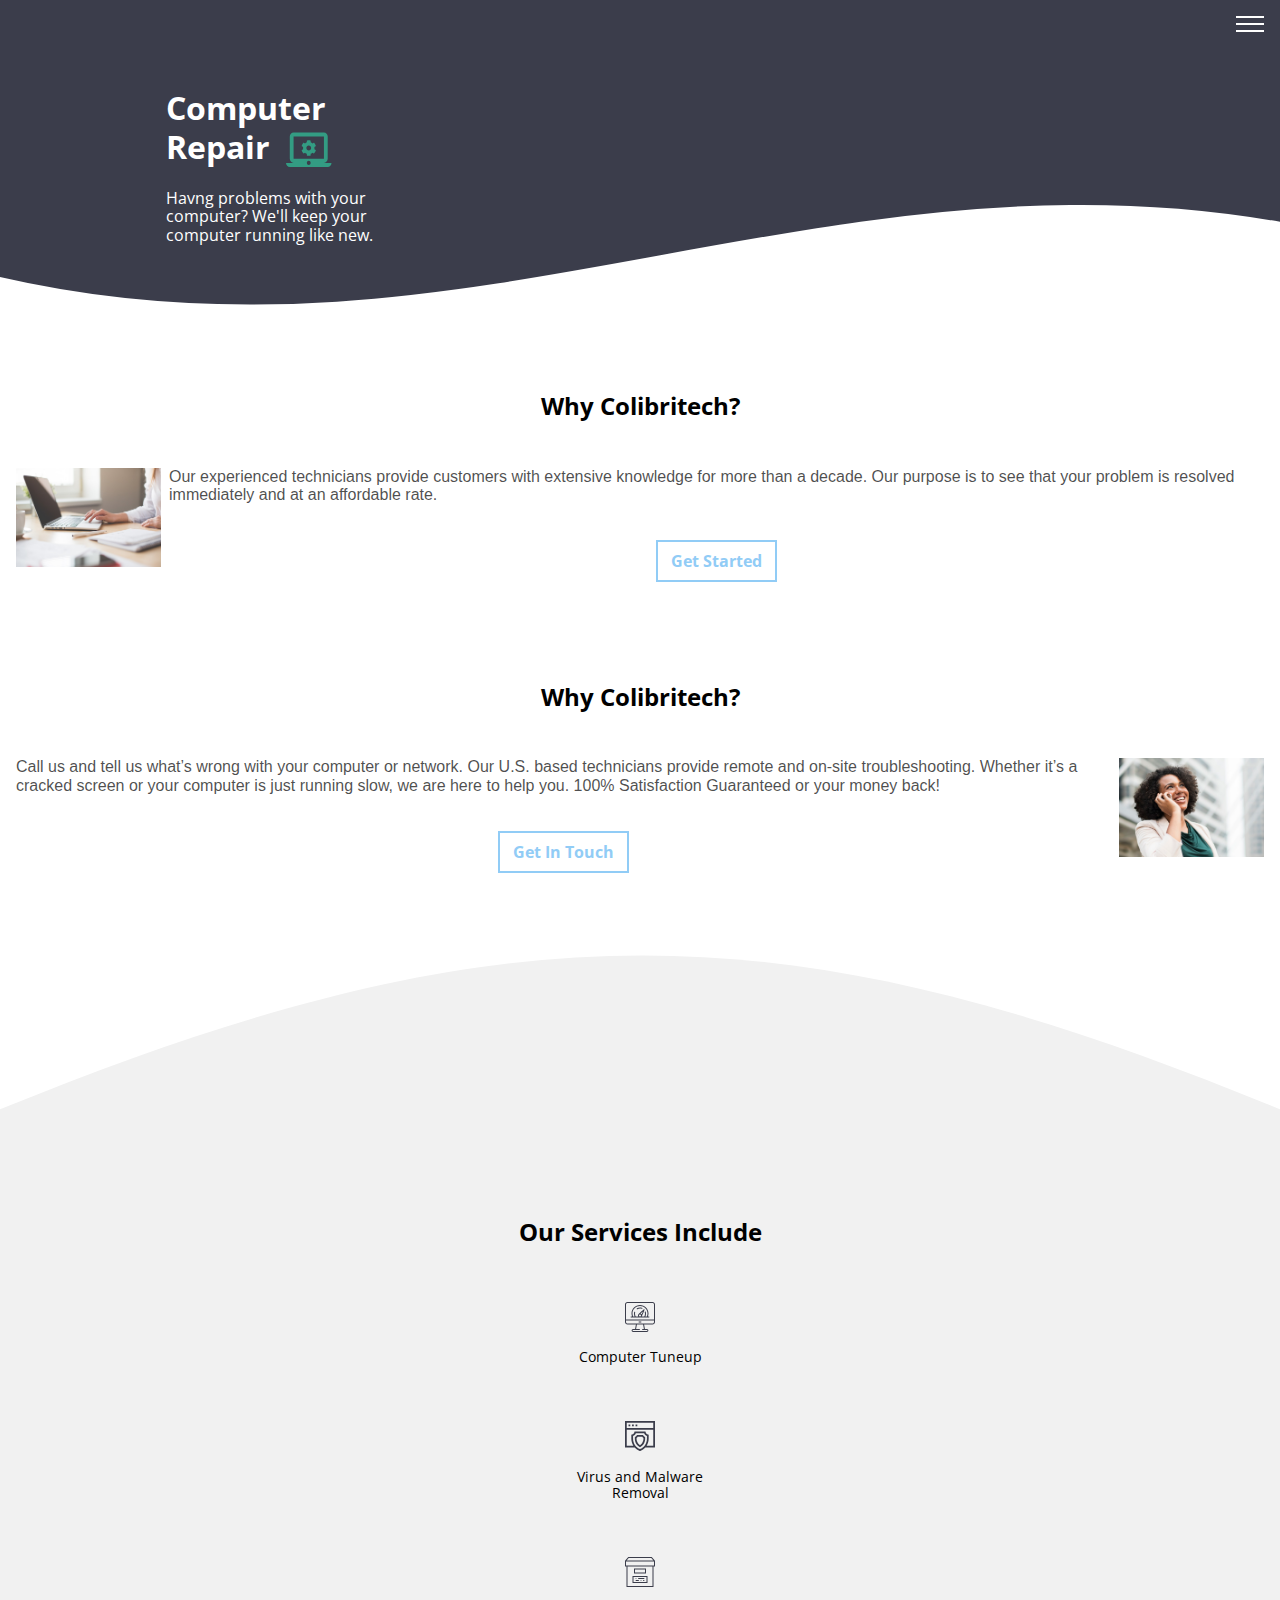
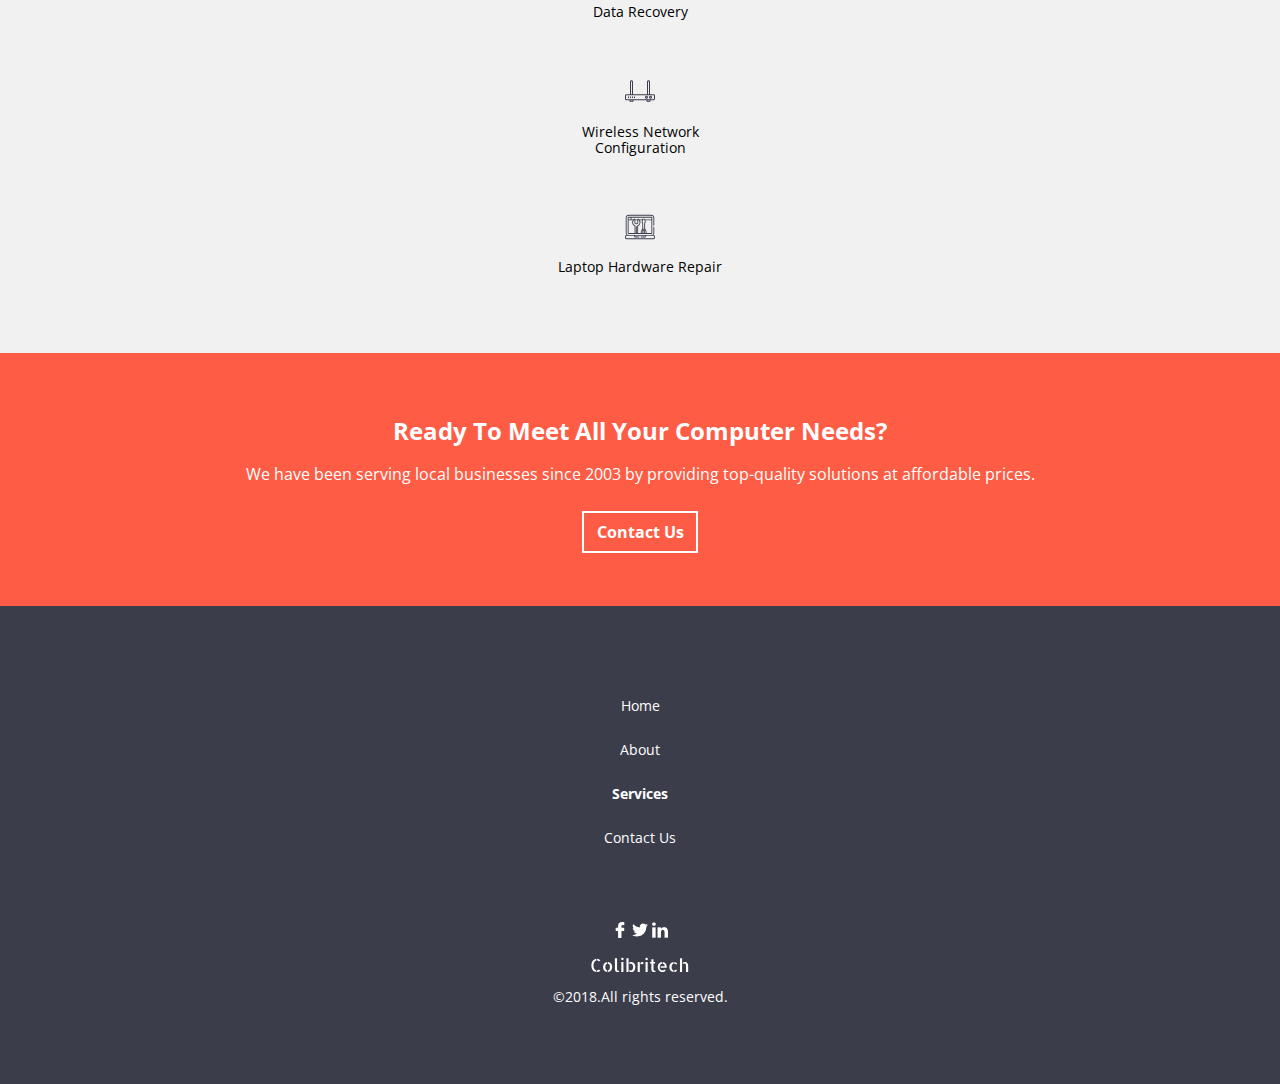
==== computer-repair.html @ 61b853d1 "Develop mobile design for computer repair page" ====
<!DOCTYPE html>
<html>
<head>
	<meta charset="utf-8">
	<meta name="viewport" content="width=device-width, initial-scale=1">
	<title>colibritech</title>
	<link rel="stylesheet" type="text/css" href="myStyle.css">
	<link href="https://fonts.googleapis.com/css?family=Open+Sans:300,500,600" rel="stylesheet">
</head>
<body>
	<div id="menu-btn" onclick="toggleMenu()">
	  <div class="bar1"></div>
	  <div class="bar2"></div>
	  <div class="bar3"></div>
	</div>
	<div id="mobile-menu">
		<ul id="list">
			<li><a href="index.html">Home</a></li>
			<li class=""><a href="#">About</a></li>
			<li class="current"><button onclick="toggle()">+</button><a href="#">Services</a></li>
			<li class="sub-links"><a href="network-support.html">Network Support</a></li>
			<li class="sub-links"><a href="computer-repair.html" class="highlight">Computer Repair</a></li>
			<li class="sub-links"><a href="web-design.html">Web Design</a></li>
			<li class="sub-links"><a href="voice-and-data.html">Voice and Data</a></li>
			<li><a href="contact-us.html">Let's Talk !</a></li>
		</ul>
	</div>
	<section class="service-intro">
		<h1>Computer <br>Repair<img src="assets/computer-repair.svg"></h1>
		<p>Havng problems with your computer? We'll keep your computer running like new.</p>
		<svg id="svg" xmlns="http://www.w3.org/2000/svg" viewBox="-300 0 950 270" >
	   	 <path d="M-314,267 C105,364 400,100 812,279" fill="none" stroke="white" stroke-width="120" stroke-linecap="round"/>
	  </svg>
	</section>
	<section class="padding content">
		<h2>Why Colibritech?</h2>
		<p class="content-text"><img src="assets/why-colibritech.jpeg" class="content-pic left">Our experienced technicians provide customers
			with extensive knowledge for more than a decade. Our purpose is to see
			that your problem is resolved immediately and at an affordable rate.
		</p>
		<div class="center-btn"><a href="#" class="button" id="network-support-btn">Get Started</a></div>
	</section>
	<section class="padding content">
		<h2>Why Colibritech?</h2>
		<p class="content-text"><img src="assets/caller.jpeg" class="content-pic right">
			Call us and tell us what’s wrong with your computer or network.
			Our U.S. based technicians provide remote and on-site troubleshooting. 
			Whether it’s a cracked screen or your computer is just running slow, we are
			here to help you. 100% Satisfaction Guaranteed or your money back! 
		</p>
		<div class="center-btn"><a href="#" class="button" id="network-support-btn">Get In Touch</a></div>
	</section>
	<svg id="semi-circle-svg" width="366" height="69" viewBox="0 0 366 69" fill="none" xmlns="http://www.w3.org/2000/svg">
		<path d="M366 45C225.695 -12.8156 145.638 -14.5704 0 45V69H366V45Z" fill="#E5E5E5" fill-opacity="1"/>
	</svg><section class="padding content grey-bg">
		<h2>Our Services Include</h2>
		<div class="service-type">
			<img src="assets/computer-tuneup.svg">
			<p>Computer Tuneup</p>
		</div>
		<div class="service-type">
			<img src="assets/virus-protection.svg">
			<p>Virus and Malware<br>Removal</p>
		</div>
		<div class="service-type">
			<img src="assets/data-recovery.svg">
			<p>Data Recovery</p>
		</div>
		<div class="service-type">
			<img src="assets/wireless.svg">
			<p>Wireless Network<br>Configuration</p>
		</div>
		<div class="service-type">
			<img src="assets/laptop-repair.svg">
			<p>Laptop Hardware Repair</p>
		</div>
	</section>
	<section class="padding banner">
		<h2>Ready To Meet All Your Computer Needs?</h2>
		<p>We have been serving local businesses since 2003 by providing top-quality solutions at affordable prices.</p>
		<a href="#" class="button">Contact Us</a>
	</section>
	<footer>
		<a href="#">Home</a>
		<a href="#">About</a>
		<a href="#" class="bold">Services</a>
		<a href="#">Contact Us</a>
		<img src="assets/facebook-white.svg">
		<img src="assets/twitter-white.svg">
		<img src="assets/linkedIn-white.svg">
		<img src="assets/colibritech.svg" id="logo-name">
		<p>&copy;2018.All rights reserved.</p>
	</footer>
	<script type="text/javascript" src="myScripts.js"></script>
</body>
</html>
---- myStyle.css ----
/*! normalize.css v8.0.1 | MIT License | github.com/necolas/normalize.css */

/* Document
   ========================================================================== */

/**
 * 1. Correct the line height in all browsers.
 * 2. Prevent adjustments of font size after orientation changes in iOS.
 */

html {
  line-height: 1.15; /* 1 */
  -webkit-text-size-adjust: 100%; /* 2 */
}

/* Sections
   ========================================================================== */

/**
 * Remove the margin in all browsers.
 */

body {
  margin: 0;
}

/**
 * Render the `main` element consistently in IE.
 */

main {
  display: block;
}

/**
 * Correct the font size and margin on `h1` elements within `section` and
 * `article` contexts in Chrome, Firefox, and Safari.
 */

h1 {
  font-size: 2em;
  margin: 0.67em 0;
}

/* Grouping content
   ========================================================================== */

/**
 * 1. Add the correct box sizing in Firefox.
 * 2. Show the overflow in Edge and IE.
 */

hr {
  box-sizing: content-box; /* 1 */
  height: 0; /* 1 */
  overflow: visible; /* 2 */
}

/**
 * 1. Correct the inheritance and scaling of font size in all browsers.
 * 2. Correct the odd `em` font sizing in all browsers.
 */

pre {
  font-family: monospace, monospace; /* 1 */
  font-size: 1em; /* 2 */
}

/* Text-level semantics
   ========================================================================== */

/**
 * Remove the gray background on active links in IE 10.
 */

a {
  background-color: transparent;
}

/**
 * 1. Remove the bottom border in Chrome 57-
 * 2. Add the correct text decoration in Chrome, Edge, IE, Opera, and Safari.
 */

abbr[title] {
  border-bottom: none; /* 1 */
  text-decoration: underline; /* 2 */
  text-decoration: underline dotted; /* 2 */
}

/**
 * Add the correct font weight in Chrome, Edge, and Safari.
 */

b,
strong {
  font-weight: bolder;
}

/**
 * 1. Correct the inheritance and scaling of font size in all browsers.
 * 2. Correct the odd `em` font sizing in all browsers.
 */

code,
kbd,
samp {
  font-family: monospace, monospace; /* 1 */
  font-size: 1em; /* 2 */
}

/**
 * Add the correct font size in all browsers.
 */

small {
  font-size: 80%;
}

/**
 * Prevent `sub` and `sup` elements from affecting the line height in
 * all browsers.
 */

sub,
sup {
  font-size: 75%;
  line-height: 0;
  position: relative;
  vertical-align: baseline;
}

sub {
  bottom: -0.25em;
}

sup {
  top: -0.5em;
}

/* Embedded content
   ========================================================================== */

/**
 * Remove the border on images inside links in IE 10.
 */

img {
  border-style: none;
}

/* Forms
   ========================================================================== */

/**
 * 1. Change the font styles in all browsers.
 * 2. Remove the margin in Firefox and Safari.
 */

button,
input,
optgroup,
select,
textarea {
  font-family: inherit; /* 1 */
  font-size: 100%; /* 1 */
  line-height: 1.15; /* 1 */
  margin: 0; /* 2 */
}

/**
 * Show the overflow in IE.
 * 1. Show the overflow in Edge.
 */

button,
input { /* 1 */
  overflow: visible;
}

/**
 * Remove the inheritance of text transform in Edge, Firefox, and IE.
 * 1. Remove the inheritance of text transform in Firefox.
 */

button,
select { /* 1 */
  text-transform: none;
}

/**
 * Correct the inability to style clickable types in iOS and Safari.
 */

button,
[type="button"],
[type="reset"],
[type="submit"] {
  -webkit-appearance: button;
}

/**
 * Remove the inner border and padding in Firefox.
 */

button::-moz-focus-inner,
[type="button"]::-moz-focus-inner,
[type="reset"]::-moz-focus-inner,
[type="submit"]::-moz-focus-inner {
  border-style: none;
  padding: 0;
}

/**
 * Restore the focus styles unset by the previous rule.
 */

button:-moz-focusring,
[type="button"]:-moz-focusring,
[type="reset"]:-moz-focusring,
[type="submit"]:-moz-focusring {
  outline: 1px dotted ButtonText;
}

/**
 * Correct the padding in Firefox.
 */

fieldset {
  padding: 0.35em 0.75em 0.625em;
}

/**
 * 1. Correct the text wrapping in Edge and IE.
 * 2. Correct the color inheritance from `fieldset` elements in IE.
 * 3. Remove the padding so developers are not caught out when they zero out
 *    `fieldset` elements in all browsers.
 */

legend {
  box-sizing: border-box; /* 1 */
  color: inherit; /* 2 */
  display: table; /* 1 */
  max-width: 100%; /* 1 */
  padding: 0; /* 3 */
  white-space: normal; /* 1 */
}

/**
 * Add the correct vertical alignment in Chrome, Firefox, and Opera.
 */

progress {
  vertical-align: baseline;
}

/**
 * Remove the default vertical scrollbar in IE 10+.
 */

textarea {
  overflow: auto;
}

/**
 * 1. Add the correct box sizing in IE 10.
 * 2. Remove the padding in IE 10.
 */

[type="checkbox"],
[type="radio"] {
  box-sizing: border-box; /* 1 */
  padding: 0; /* 2 */
}

/**
 * Correct the cursor style of increment and decrement buttons in Chrome.
 */

[type="number"]::-webkit-inner-spin-button,
[type="number"]::-webkit-outer-spin-button {
  height: auto;
}

/**
 * 1. Correct the odd appearance in Chrome and Safari.
 * 2. Correct the outline style in Safari.
 */

[type="search"] {
  -webkit-appearance: textfield; /* 1 */
  outline-offset: -2px; /* 2 */
}

/**
 * Remove the inner padding in Chrome and Safari on macOS.
 */

[type="search"]::-webkit-search-decoration {
  -webkit-appearance: none;
}

/**
 * 1. Correct the inability to style clickable types in iOS and Safari.
 * 2. Change font properties to `inherit` in Safari.
 */

::-webkit-file-upload-button {
  -webkit-appearance: button; /* 1 */
  font: inherit; /* 2 */
}

/* Interactive
   ========================================================================== */

/*
 * Add the correct display in Edge, IE 10+, and Firefox.
 */

details {
  display: block;
}

/*
 * Add the correct display in all browsers.
 */

summary {
  display: list-item;
}

/* Misc
   ========================================================================== */

/**
 * Add the correct display in IE 10+.
 */

template {
  display: none;
}

/**
 * Add the correct display in IE 10.
 */

[hidden] {
  display: none;
}
body{
  font-family: 'Open Sans', sans-serif;
}
:root{
  --main-color: rgb(255,92,69);
  --dark-color: rgb(59,61,75);
  --btn-color: #007AFF;
  --network-support-color: #91CCF6;
  --grey: #f1f1f1;
}
#welcome{
  position: relative;
  width:100%;
  height:100vh;
  overflow: hidden;
  background-color: var(--main-color);
}
#welcome h1{
  line-height: 45px;
  width:120px;
  color:white;
  margin:0;
  padding-bottom:1em;
  padding-top:45%;
  animation-name: moveUp;
  animation-duration: 0.8s;
  animation-fill-mode:both;
  animation-delay: 0.7s;
}
#welcome h1, #welcome a{
  margin-left:20px;
}
#welcome a{
  display: block;
  width:90px;
  color:white;
  background-color: var(--dark-color);
  border-radius:5px;
  padding:0.8em 1em;
  font-size:16px;
  text-decoration: none;
  font-weight: bold;
  z-index: 10;
  animation-name: moveDown;
  animation-duration: 0.8s;
  animation-fill-mode:both;
  animation-delay: 0.8s;

}
#welcome #img-wrapper{
    line-height: 0;
    /* vertical-align: text-bottom; */
    /* font-size: 0; */
    /*height: 310px;*/
    height: 50%;
    width: 100%;
    box-sizing: border-box;
    /* overflow-y: hidden; */
    overflow: hidden;
    position: absolute;
    bottom: 0;
    text-align: right;
   /* animation-name: moveLeft;
    animation-duration: 0.8s;
    animation-fill-mode:both;
    animation-delay: 0.7s;*/
}
#welcome img{
/*  position: absolute;
  bottom: 0;
  right:0;*/
/*  width:100%;*/
  height: 105%;
}
/* Mobile menu */

#menu-btn{
  width:28px;
  cursor:pointer;
  position: fixed;
  top:0;
  right:0;
  z-index:1000;
  margin:1em;
}
#menu-btn div{
  height:2px;
  width:100%;
  margin-bottom:5px;
  background-color: white;
  transition: 0.4s;
}
.change .bar1{
  -webkit-transform: translateY(6px) rotate(45deg);
  transform: translateY(6px) rotate(45deg);
}
.change .bar2{
    opacity: 0;
}
.change .bar3{
  -webkit-transform: translateY(-8px) rotate(-45deg);
  transform: translateY(-8px) rotate(-45deg);
}
.padding{
  padding:4em 1em;
}
#skills{
  text-align: center;
}
#skills h2{
  margin-top: 0;
  margin-bottom: 2px;
}
#line{
  width: 187px;
}
#skills > p{
  color: #82838D;
  font-weight: bold;
  margin-bottom: 3em;
  margin-top: 2.5em;
}
.service-box{
  color: white;
    width: 245px;
    background-color: #3B3D4B;
    /* height: 255px; */
    padding: 2em 2em;
    box-sizing: border-box;
    text-align: left;
  margin:0 auto;
  margin-top:1em;
}
.service-box p{
  font-size: 14px;
  color:#E5E5E5;
  font-weight: bold;
}
#overview{
  background-color: var(--main-color);
  color:white;
  text-align: center;
}
#overview h2{
  margin-top:0;
  margin-bottom:2em;
}
#overview p{
  margin-bottom:2.5em;
}
#overview img{
  width:111px;
  height:102px;
}
#overview a{
  text-decoration: none;
  font-size: 14px;
  padding:0.5em 1em;
  border:3px solid var(--dark-color);
  color:var(--dark-color);
  font-weight: bold;
}
#find-us{
  text-align: center;
}
#find-us h2{
  color:var(--main-color);
  margin-top:0;
  margin-bottom:2.5em;
}
#find-us p{
  font-weight: bold;
  color:var(--dark-color);
}
#find-us a{
  text-decoration: none;
  font-weight: bold;
  color:var(--dark-color);
}
.contact-info#one{
  margin-bottom: 5em;
}
footer{
  background-color: var(--dark-color);
  padding:4em 1em;
  text-align: center;
}
footer a{
  display: block;
  margin:2em 0;
  text-decoration: none;
  color:white;
  font-size: 14px;
  text-align: center;
}
.bold{
  font-weight: bold;
}
footer img{
  height:16px;
  width:16px;
  margin-top:3em;
}
footer #logo-name{
  display: block;
  width:100%;
  margin:1em 0;
}
footer p{
  color:white;
  font-size: 14px;
}
#mobile-menu{
  position: fixed;
  width:100%;
  height: 100vh;
  top:0;
  transition: 0.4s;
  background-color: var(--dark-color);
  z-index:100;
  opacity: 0;
  display: none;
}
.show{
  opacity:1 !important;
  display: block !important;
}
ul li{
  list-style-type: none;
  padding:1em;
}
#mobile-menu ul{
  margin-top: 6em;
}
#mobile-menu .current{
  background-color: var(--main-color);
}
#mobile-menu ul > li:last-child > a{
  border-bottom: 2px solid var(--main-color);
  padding-bottom:5px;
}
#mobile-menu li a{
  color:white;
  text-decoration: none;
  font-weight: bold;
}
#mobile-menu ul > li{
  opacity: 0;
  transition:0.4s;
  transform: translateY(20px);
}
.fadeUp{
  opacity:1 !important;
  transform: translateY(0px) !important;
}
.animate{
  transition: 1s;
  opacity:0;
}
.doSomething{
  opacity: 1 !important;
}

@keyframes moveUp{
  0%{
    opacity:0;
    transform: translateY(20px);
  }
  100%{
    opacity: 1;
    transform:  translateY(0px);
  }
}
@keyframes moveDown{
  0%{
    opacity:0;
    transform: translateY(-20px);
  }
  100%{
    opacity: 1;
    transform:  translateY(0px);
  }
}
@keyframes moveLeft{
  0%{
    opacity:0;
    transform: translateX(20px);
  }
  100%{
    opacity: 1;
    transform:  translateY(0px);
  }
}
/*@keyframes fadeUp{
  0%{
    opacity:0;
    transform: translateY(20px);
  }
  100%{
    opacity: 1;
    transform:  translateY(0px);
  }
}
.animate{
  animation-duration: 1.5s;
  animation-fill-mode:both;
}
.fadeUp{
  animation-name: fadeUp;
}*/

/*CONTACT-PAGE */

.headline-container{
  height:100vh;
  width:100%;
  position: relative;
  text-align: center;
}
.headline-container#contact{
  background: url("assets/contact-bg.jpg");
  background-size: cover;
  background-position: center;
}
.headline-container content{
  padding-top: 30vh;
  display: block;
}
.headline-container h1{
  margin:0;
  color:white;
  /*margin-bottom: 15vh;*/
}
.headline-container ul{
  padding:0;
  color:white;
  margin-bottom: 2em;
}
.headline-container ul li{
  padding:0.5em;
}
.headline-container a{
  text-decoration: none;
  color:white;
  background-color: var(--btn-color);
  font-weight: bold;
  padding:1em 1em;
  border-radius: 8px;
  font-size:12px;
}
.headline-container img{
  margin-right: 10px;
  vertical-align: bottom;
}
.headline-container #phone-number{
  font-weight:bold;
}
.headline-container #hours{
  font-size: 14px;
  color:#E5E5E5;
  font-weight: bold;
}
#contact-info{
  text-align: center;
}
#contact-info div{
  margin-bottom:3em;
}
#contact-info div:last-of-type{
  margin-bottom: 0;
}
#contact-info p{
    font-weight: 800;
    color: var(--dark-color);
    font-size:14px;
}
#contact-info img{
  height:30px;
}
#form{
  padding-top:0;
}
#form h3{
  text-align: center;
  color:var(--dark-color);
}
#form #line{
  margin:0 auto;
  display: block;
}
form{
  margin-top:3em;
}
form p{
  font-size:14px;
  font-weight: bold;
  margin-bottom:0;
  color: var(--dark-color);
}
form input, select{
  width:100%;
  height:50px;
  margin:0 auto;
  display: block;
  margin-bottom:2.5em;
  padding-left:1em;
  box-sizing: border-box;
}
form select{
  background-color:white;
}
form input::placeholder, select::placeholder,textarea::placeholder{
  color:#B1ADAD;
}
form input, select, textarea{
  font-size:12px;
  font-weight: bold;
}
textarea{
  width:100%;
  height:100px;
  padding:1em;
  box-sizing: border-box;
}

input[type="submit"]{
  background-color:var(--main-color);
  color:white;
  font-weight: bold;
  border:0px;
  margin-top:2em;
  font-size:14px;
}
/* SERVICE PAGES*/
.service-intro{
  width:100%;
  height: 360px;
  background-color: var(--dark-color);
  color:white;
  /*overflow-x: hidden;
  overflow-y: hidden;*/
  position: relative;
  display: block;
}

.service-intro h1, .service-intro p{
  padding-left:13vw;
}
.service-intro h1 > img{
  height:46px;
  width:46px;
  vertical-align: middle;
  padding-left:0.5em;
}
.service-intro h1{
  text-align: left;
  margin:0;
 /* padding-top:18vh;*/
 padding-top:90px;
}
.service-intro p{
  text-align: left;
  font-size: 16px;
  font-weight: 400;
  width:270px;
}
#svg{
  position: absolute;
  bottom: 0;
  width: 100%;
  height: auto;
}
.content.padding{
  padding-top: 2em;
}
.content h2{
  margin-top:0;
  text-align: center;
}
.content ul{
    font-weight: 600;
    font-size: 14px;
    color: rgba(0,0,0,0.8);
    margin:0 auto;
    display: block;
    max-width:400px;
    padding-top:1.5em;
}
.content ul li::before{
  content: "•";
  color: red;
  display: inline-block; width: 1em;
  margin-left: -1em;
}
.button{
  padding:0.5em 0.8em;
  text-align: center;
  border:2px solid white;
  color:white;
  text-decoration: none;
  font-weight: bold;
}
.banner{
  background-color: var(--main-color);
  color:white;
  text-align: center;
}
.banner p{
  margin-bottom: 2.5em;
}
.banner h2{
  margin-top:0;
}
#mobile-menu button{
    float: right;
    border: 0;
    background-color: white;
    color: black;
    font-weight: bold;
    padding:2px 8px 2px 8px;
    vertical-align: middle;
}
.sub-links{
  padding-left: 3em;
  display: none;
  font-size:14px;
}
.highlight{
  color:var(--main-color) !important;
}
.content-pic{
  width:145px;
  height:99px;
}
.left{
  float: left;
  margin: 0 0.5em 0.5em 0;
}
.right{
  float: right;
  margin: 0 0 0.5em 0.5em;
}
.content-text{
    font-family: sans-serif;
    color: rgba(0,0,0,0.7);
    margin-top: 3em;
}
#network-support-btn{
  border: 2px solid var(--network-support-color);
  color: var(--network-support-color);
  margin:0 auto;
}
.center-btn{
  text-align: center;
    margin-top: 3em;
    margin-bottom: 1em;
}
.service-type{
  text-align: center;
}
.service-type:not(:last-of-type){
  margin-bottom: 3.5em;
}
.service-type:first-of-type{
  margin-top: 3.5em;
}
.service-type p{
  font-size:14px;
}
#semi-circle-svg{
  width:100vw;
  height:100%;
  transform: translateY(10px)
}
#semi-circle-svg path{
  fill: var(--grey);
}
.grey-bg{
  background-color: var(--grey);
}
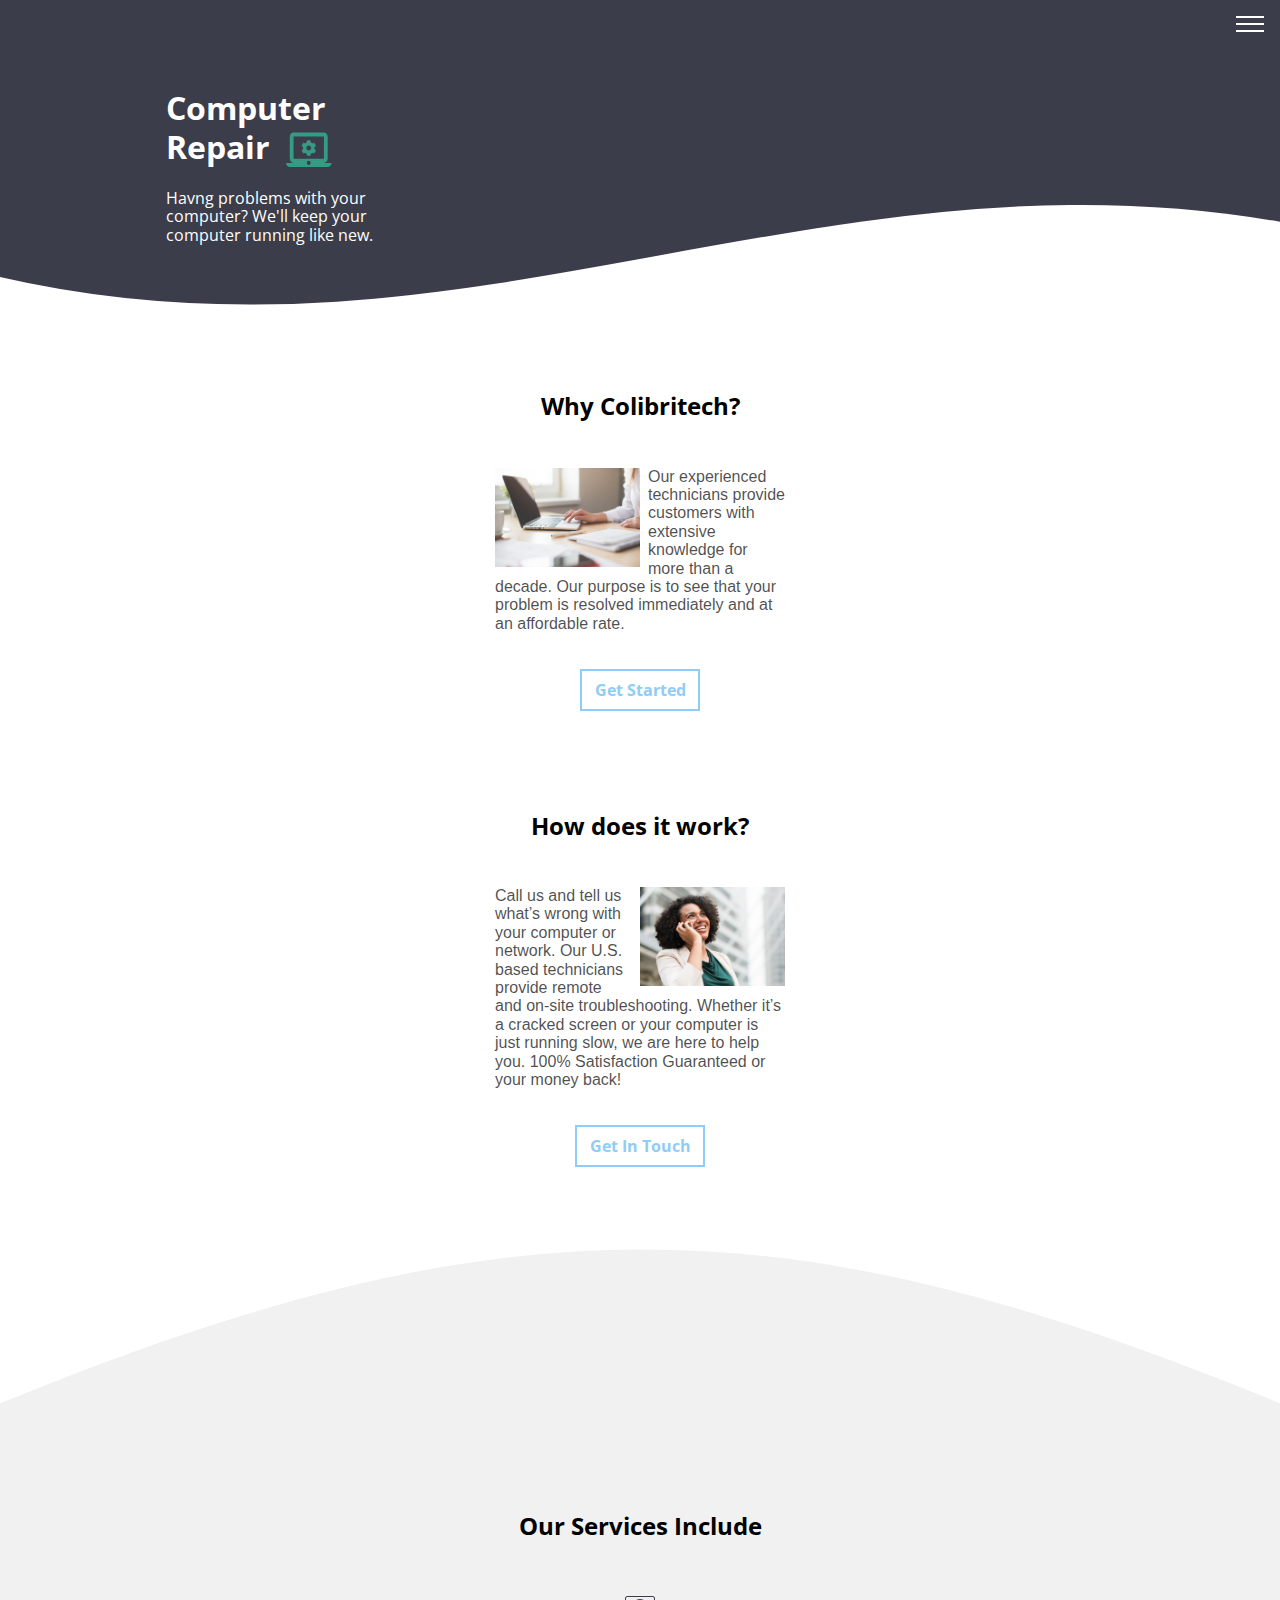
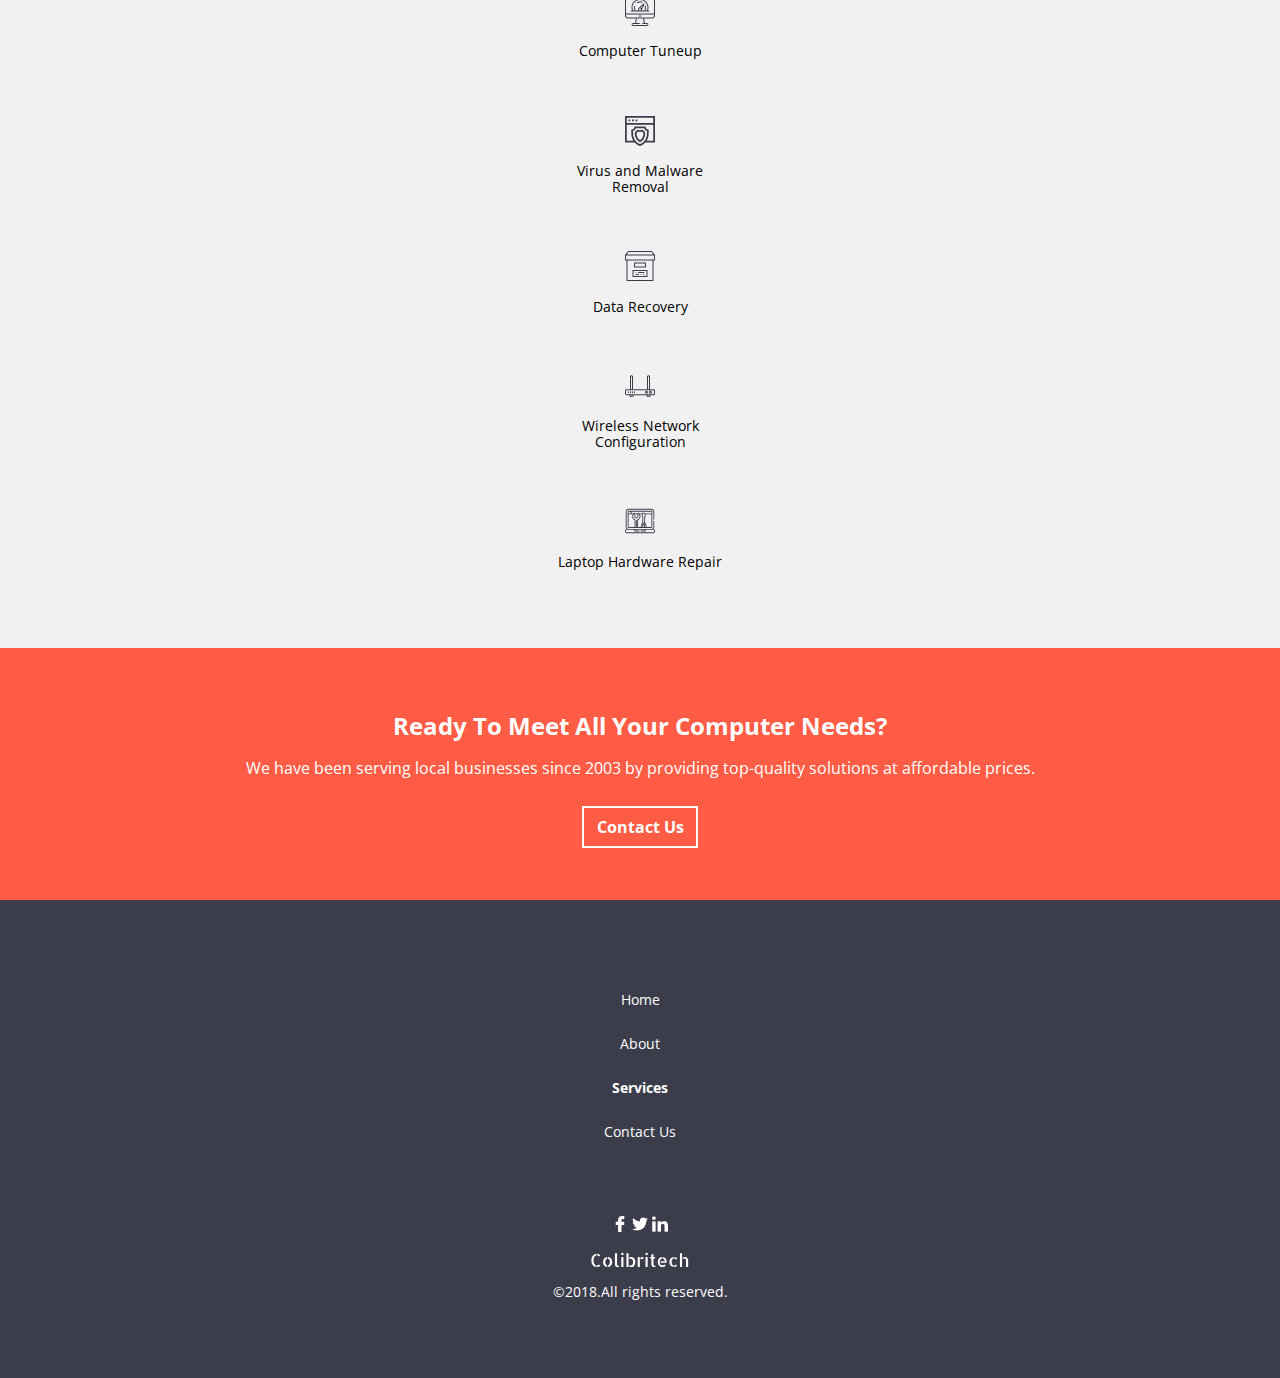
==== commit 0fdc505a: "Change content on computer repair page" ====
--- a/computer-repair.html
+++ b/computer-repair.html
@@ -33,6 +33,7 @@
 	  </svg>
 	</section>
 	<section class="padding content">
+
 		<h2>Why Colibritech?</h2>
 		<p class="content-text"><img src="assets/why-colibritech.jpeg" class="content-pic left">Our experienced technicians provide customers
 			with extensive knowledge for more than a decade. Our purpose is to see
@@ -41,7 +42,7 @@
 		<div class="center-btn"><a href="#" class="button" id="network-support-btn">Get Started</a></div>
 	</section>
 	<section class="padding content">
-		<h2>Why Colibritech?</h2>
+		<h2>How does it work?</h2>
 		<p class="content-text"><img src="assets/caller.jpeg" class="content-pic right">
 			Call us and tell us what’s wrong with your computer or network.
 			Our U.S. based technicians provide remote and on-site troubleshooting. 
--- a/myStyle.css
+++ b/myStyle.css
@@ -892,6 +892,8 @@
 .content-text{
     font-family: sans-serif;
     color: rgba(0,0,0,0.7);
+    width:290px;
+    margin:0 auto;
     margin-top: 3em;
 }
 #network-support-btn{
@@ -927,3 +929,4 @@
 .grey-bg{
   background-color: var(--grey);
 }
+
